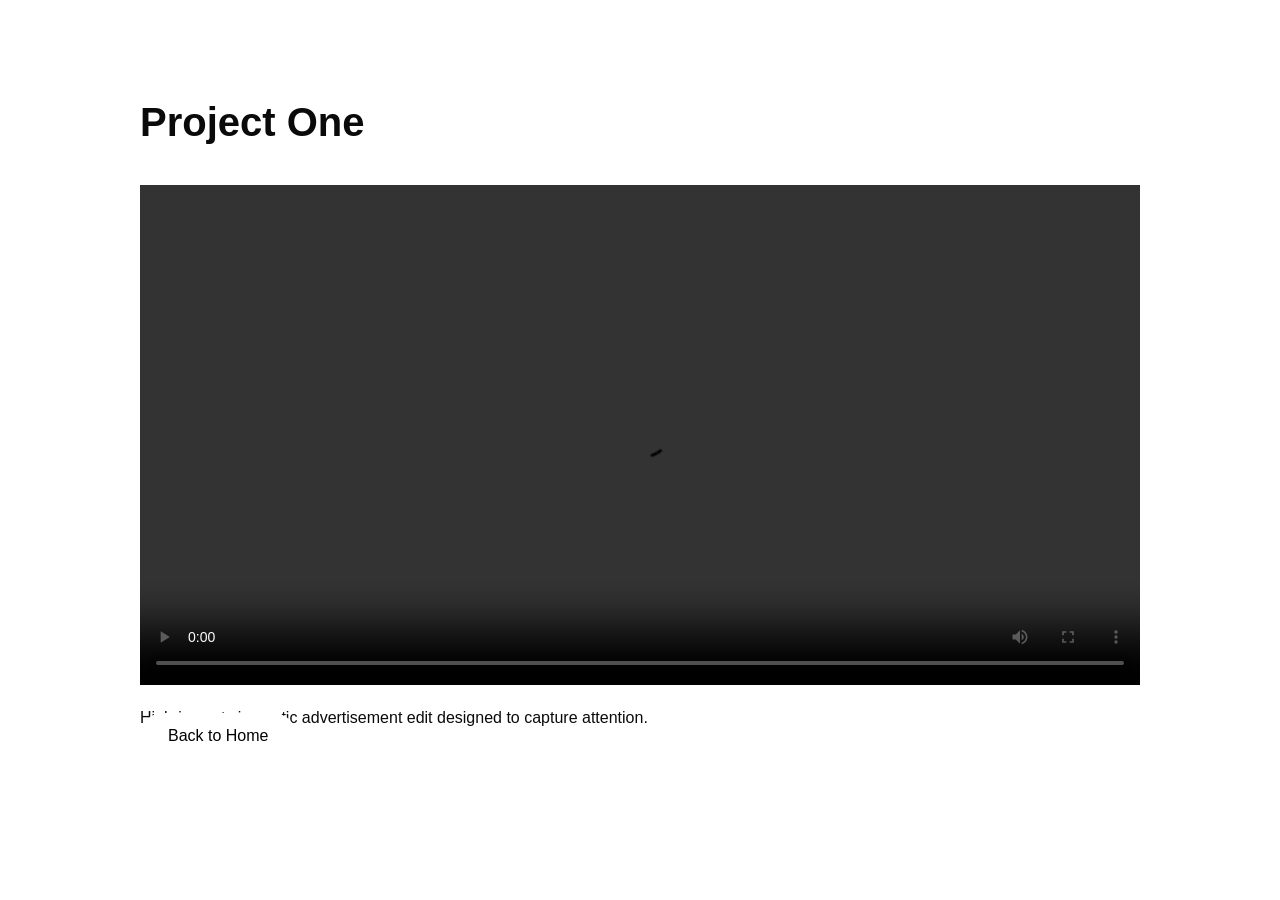
==== project1.html @ 5a97bf55 "Add files via upload" ====
<!DOCTYPE html>
<html lang="en">
<head>
<meta charset="UTF-8">
<meta name="viewport" content="width=device-width, initial-scale=1.0">
<title>Project One</title>
<link rel="stylesheet" href="../style.css">
</head>

<body>

<section class="section">
<div class="container">

<h2>Project One</h2>

<video controls style="width:100%;margin:20px 0;">
<source src="../videos/project1.mp4" type="video/mp4">
</video>

<p>High-impact cinematic advertisement edit designed to capture attention.</p>

<a href="../index.html" class="btn primary">Back to Home</a>

</div>
</section>

</body>
</html>
---- style.css ----
*{margin:0;padding:0;box-sizing:border-box;}

body{
font-family: 'Inter', sans-serif;
background:#fff;
color:#0A0A0A;
scroll-behavior:smooth;
}

/* HERO */
.hero{
height:100vh;
background:url('images/hero.jpg') center/cover no-repeat;
position:relative;
display:flex;
justify-content:center;
align-items:center;
text-align:center;
background-attachment:fixed;
}

.overlay{
position:absolute;
width:100%;
height:100%;
background:rgba(0,0,0,0.4);
}

.hero-content{
position:relative;
color:white;
max-width:800px;
}

.hero h1{
font-size:3.5rem;
font-weight:600;
}

.hero p{
margin-top:15px;
opacity:0.8;
}

/* BUTTONS */
.cta-buttons{
margin-top:30px;
display:flex;
gap:15px;
justify-content:center;
flex-wrap:wrap;
}

.btn{
padding:14px 28px;
border-radius:30px;
text-decoration:none;
transition:0.3s;
}

.btn.primary{
background:white;
color:black;
}

.btn.primary:hover{
background:#ddd;
}

.btn.secondary{
border:1px solid white;
color:white;
}

.btn.secondary:hover{
background:white;
color:black;
}

/* SCROLL */
.scroll-indicator{
position:absolute;
bottom:30px;
width:2px;
height:40px;
background:white;
animation:scroll 1.5s infinite;
}

@keyframes scroll{
0%{transform:translateY(0);opacity:0.3;}
50%{transform:translateY(10px);opacity:1;}
100%{transform:translateY(0);opacity:0.3;}
}

/* SECTIONS */
.section{padding:100px 20px;}
.dark{background:#0A0A0A;color:white;}
.container{max-width:1000px;margin:auto;}

h2{
font-size:2.5rem;
margin-bottom:20px;
}

/* GRID */
.grid{
display:grid;
grid-template-columns:repeat(auto-fit,minmax(250px,1fr));
gap:20px;
}

/* CARD */
.card{
position:relative;
overflow:hidden;
text-decoration:none;
color:white;
cursor:pointer;
}

.card video{
width:100%;
height:300px;
object-fit:cover;
transition:0.4s;
}

.card:hover video{
transform:scale(1.1);
}

.card-text{
position:absolute;
bottom:20px;
left:20px;
font-size:1.2rem;
}

/* SERVICES */
.services{
display:grid;
grid-template-columns:repeat(auto-fit,minmax(150px,1fr));
gap:20px;
text-align:center;
}

/* CTA */
.cta-section{text-align:center;}
.cta-section p{opacity:0.7;margin-bottom:20px;}

/* ANIMATION */
.fade{
opacity:0;
transform:translateY(40px);
transition:1s;
}

.fade.show{
opacity:1;
transform:translateY(0);
}

/* MOBILE */
@media(max-width:768px){
.hero h1{font-size:2.2rem;}
}.video-popup{
position:fixed;
top:0;
left:0;
width:100%;
height:100%;
background:rgba(0,0,0,0.9);
display:none;
justify-content:center;
align-items:center;
z-index:1000;
}

.video-popup video{
max-width:90%;
max-height:80%;
}

.video-popup.active{
display:flex;
}

.close-btn{
position:absolute;
top:30px;
right:40px;
font-size:40px;
color:white;
cursor:pointer;
}.testimonials{
display:grid;
grid-template-columns:repeat(auto-fit,minmax(250px,1fr));
gap:20px;
margin-top:30px;
}

.testimonial{
background:#111;
color:white;
padding:20px;
border-radius:10px;
}

.testimonial p{
font-size:0.95rem;
opacity:0.8;
}

.testimonial span{
display:block;
margin-top:10px;
font-size:0.8rem;
opacity:0.6;
}.whatsapp-btn{
position:fixed;
bottom:20px;
right:20px;
background:#25D366;
color:white;
padding:12px 18px;
border-radius:30px;
text-decoration:none;
font-size:0.9rem;
box-shadow:0 5px 15px rgba(0,0,0,0.3);
z-index:1000;
}

.whatsapp-btn:hover{
background:#1ebe5d;
}.hero{
height:100vh;
position:relative;
display:flex;
justify-content:center;
align-items:center;
text-align:center;
overflow:hidden;
}

.hero-video{
position:absolute;
top:0;
left:0;
width:100%;
height:100%;
object-fit:cover;
z-index:-2;
}

.overlay{
position:absolute;
width:100%;
height:100%;
background:rgba(0,0,0,0.5);
z-index:-1;
}.animate-text{
    opacity: 0;
    transform: translateY(30px);
    animation: fadeUp 1.2s ease forwards;
}

@keyframes fadeUp{
    to{
        opacity: 1;
        transform: translateY(0);
    }
}
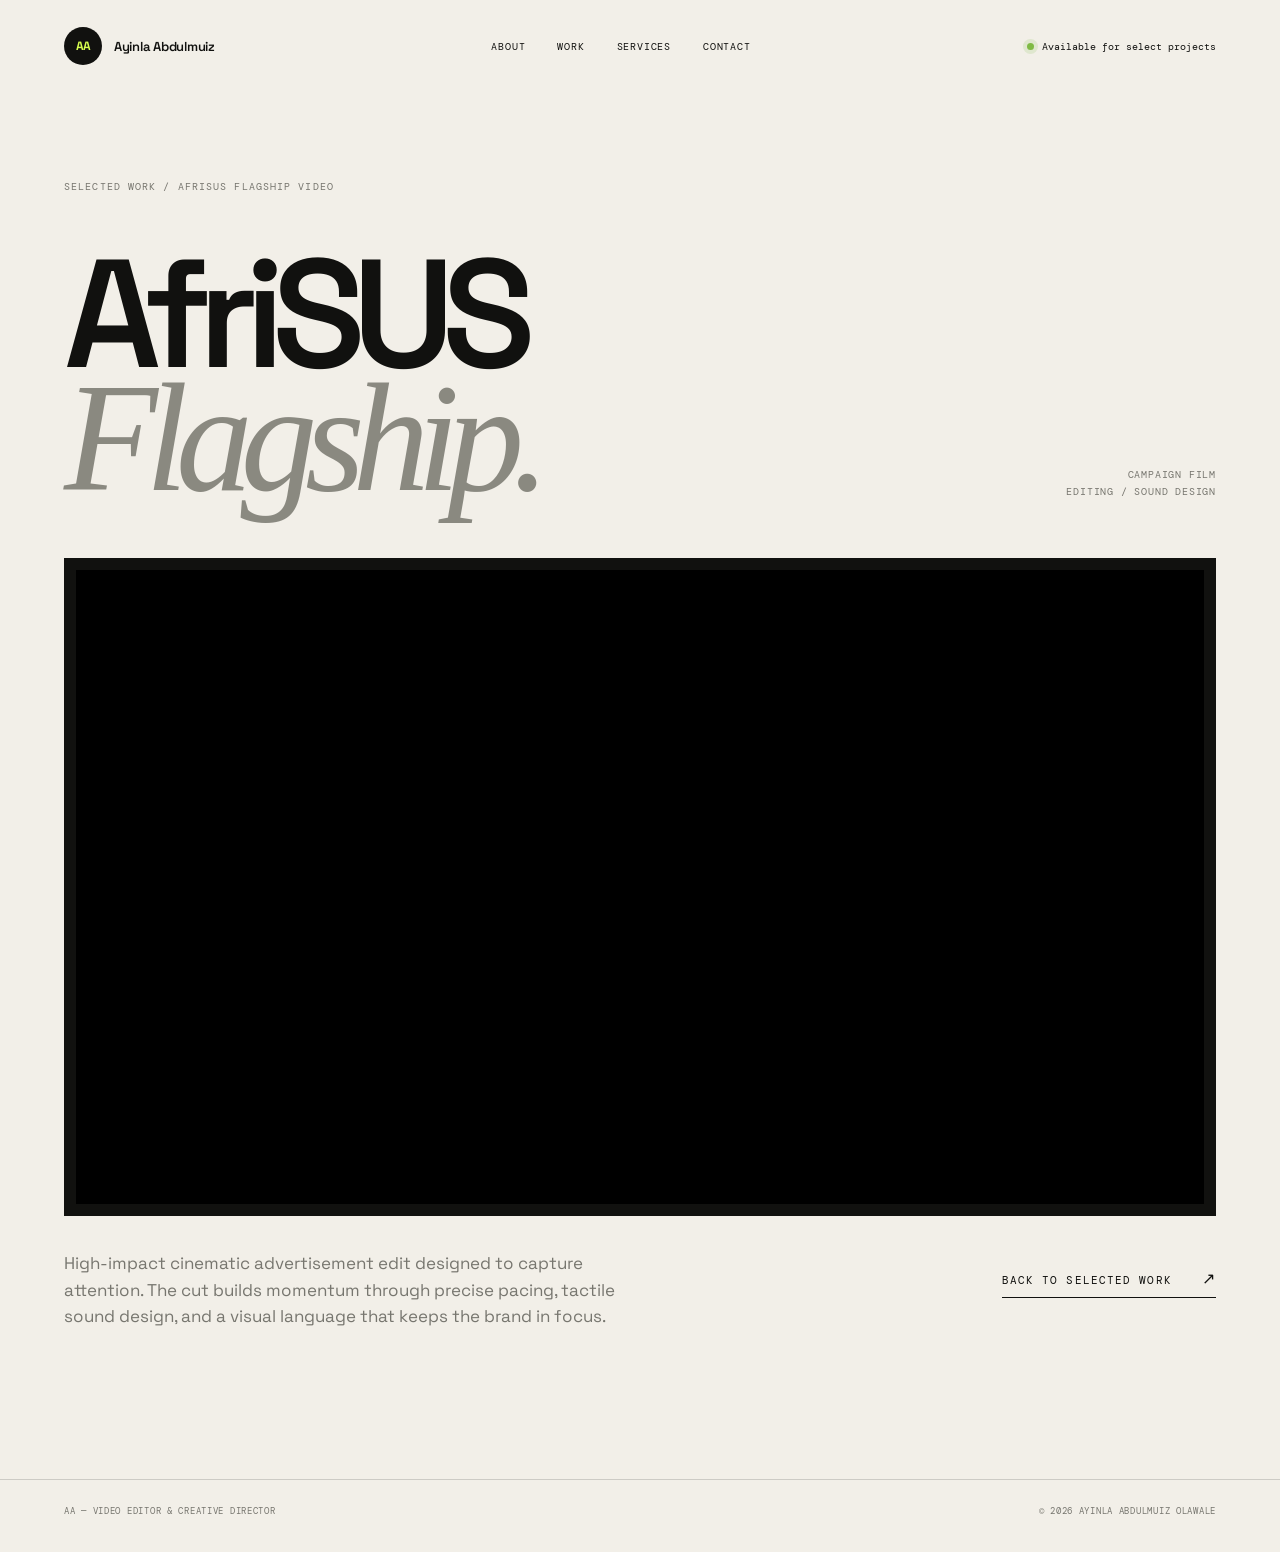
==== commit 78d52da5: "fix: fixed the website" ====
--- a/project1.html
+++ b/project1.html
@@ -1,29 +1,30 @@
-<!DOCTYPE html>
-<html lang="en">
-<head>
-<meta charset="UTF-8">
-<meta name="viewport" content="width=device-width, initial-scale=1.0">
-<title>Project One</title>
-<link rel="stylesheet" href="../style.css">
-</head>
-
-<body>
-
-<section class="section">
-<div class="container">
-
-<h2>Project One</h2>
-
-<video controls style="width:100%;margin:20px 0;">
-<source src="../videos/project1.mp4" type="video/mp4">
-</video>
-
-<p>High-impact cinematic advertisement edit designed to capture attention.</p>
-
-<a href="../index.html" class="btn primary">Back to Home</a>
-
-</div>
-</section>
-
-</body>
-</html>+<!doctype html>
+<html lang="en">
+<head>
+  <meta charset="UTF-8">
+  <meta name="viewport" content="width=device-width, initial-scale=1.0">
+  <meta name="description" content="Project One — selected work by Ayinla Abdulmuiz Olawale.">
+  <title>AfriSUS Flagship Video — Ayinla Abdulmuiz Olawale</title>
+  <link rel="preconnect" href="https://fonts.googleapis.com">
+  <link rel="preconnect" href="https://fonts.gstatic.com" crossorigin>
+  <link href="https://fonts.googleapis.com/css2?family=DM+Mono:wght@400;500&family=Space+Grotesk:wght@400;500;600;700&display=swap" rel="stylesheet">
+  <link rel="stylesheet" href="style.css?v=3">
+</head>
+<body>
+  <header class="site-header">
+    <a class="brand" href="index.html" aria-label="Ayinla home"><span class="brand-mark">AA</span><span class="brand-name">Ayinla Abdulmuiz</span></a>
+    <nav class="main-nav" aria-label="Primary navigation"><a href="index.html#about">About</a><a href="index.html#projects">Work</a><a href="index.html#services">Services</a><a href="index.html#contact">Contact</a></nav>
+    <a class="availability" href="index.html#contact"><span></span> Available for select projects</a>
+  </header>
+  <main>
+    <section class="section project-detail reveal" style="padding-top:180px">
+      <div class="section-label">Selected work / AfriSUS Flagship Video</div>
+      <div class="project-detail-heading"><h1>AfriSUS<br><em>Flagship.</em></h1><p>Campaign film<br>Editing / Sound design</p></div>
+      <div class="detail-video"><div class="youtube-frame"><iframe src="https://www.youtube-nocookie.com/embed/jgImf6pRuys?rel=0&modestbranding=1&playsinline=1" title="AfriSUS Flagship Video" frameborder="0" allow="accelerometer; autoplay; clipboard-write; encrypted-media; gyroscope; picture-in-picture; web-share" allowfullscreen></iframe></div></div>
+      <div class="detail-bottom"><p>High-impact cinematic advertisement edit designed to capture attention. The cut builds momentum through precise pacing, tactile sound design, and a visual language that keeps the brand in focus.</p><a href="index.html#projects" class="text-link">Back to selected work <span>↗</span></a></div>
+    </section>
+  </main>
+  <footer class="site-footer"><span>AA — Video editor & creative director</span><span>© 2026 Ayinla Abdulmuiz Olawale</span></footer>
+  <script src="script.js"></script>
+</body>
+</html>
--- a/style.css
+++ b/style.css
@@ -1,273 +1,23 @@
-*{margin:0;padding:0;box-sizing:border-box;}
-
-body{
-font-family: 'Inter', sans-serif;
-background:#fff;
-color:#0A0A0A;
-scroll-behavior:smooth;
-}
-
-/* HERO */
-.hero{
-height:100vh;
-background:url('images/hero.jpg') center/cover no-repeat;
-position:relative;
-display:flex;
-justify-content:center;
-align-items:center;
-text-align:center;
-background-attachment:fixed;
-}
-
-.overlay{
-position:absolute;
-width:100%;
-height:100%;
-background:rgba(0,0,0,0.4);
-}
-
-.hero-content{
-position:relative;
-color:white;
-max-width:800px;
-}
-
-.hero h1{
-font-size:3.5rem;
-font-weight:600;
-}
-
-.hero p{
-margin-top:15px;
-opacity:0.8;
-}
-
-/* BUTTONS */
-.cta-buttons{
-margin-top:30px;
-display:flex;
-gap:15px;
-justify-content:center;
-flex-wrap:wrap;
-}
-
-.btn{
-padding:14px 28px;
-border-radius:30px;
-text-decoration:none;
-transition:0.3s;
-}
-
-.btn.primary{
-background:white;
-color:black;
-}
-
-.btn.primary:hover{
-background:#ddd;
-}
-
-.btn.secondary{
-border:1px solid white;
-color:white;
-}
-
-.btn.secondary:hover{
-background:white;
-color:black;
-}
-
-/* SCROLL */
-.scroll-indicator{
-position:absolute;
-bottom:30px;
-width:2px;
-height:40px;
-background:white;
-animation:scroll 1.5s infinite;
-}
-
-@keyframes scroll{
-0%{transform:translateY(0);opacity:0.3;}
-50%{transform:translateY(10px);opacity:1;}
-100%{transform:translateY(0);opacity:0.3;}
-}
-
-/* SECTIONS */
-.section{padding:100px 20px;}
-.dark{background:#0A0A0A;color:white;}
-.container{max-width:1000px;margin:auto;}
-
-h2{
-font-size:2.5rem;
-margin-bottom:20px;
-}
-
-/* GRID */
-.grid{
-display:grid;
-grid-template-columns:repeat(auto-fit,minmax(250px,1fr));
-gap:20px;
-}
-
-/* CARD */
-.card{
-position:relative;
-overflow:hidden;
-text-decoration:none;
-color:white;
-cursor:pointer;
-}
-
-.card video{
-width:100%;
-height:300px;
-object-fit:cover;
-transition:0.4s;
-}
-
-.card:hover video{
-transform:scale(1.1);
-}
-
-.card-text{
-position:absolute;
-bottom:20px;
-left:20px;
-font-size:1.2rem;
-}
-
-/* SERVICES */
-.services{
-display:grid;
-grid-template-columns:repeat(auto-fit,minmax(150px,1fr));
-gap:20px;
-text-align:center;
-}
-
-/* CTA */
-.cta-section{text-align:center;}
-.cta-section p{opacity:0.7;margin-bottom:20px;}
-
-/* ANIMATION */
-.fade{
-opacity:0;
-transform:translateY(40px);
-transition:1s;
-}
-
-.fade.show{
-opacity:1;
-transform:translateY(0);
-}
-
-/* MOBILE */
-@media(max-width:768px){
-.hero h1{font-size:2.2rem;}
-}.video-popup{
-position:fixed;
-top:0;
-left:0;
-width:100%;
-height:100%;
-background:rgba(0,0,0,0.9);
-display:none;
-justify-content:center;
-align-items:center;
-z-index:1000;
-}
-
-.video-popup video{
-max-width:90%;
-max-height:80%;
-}
-
-.video-popup.active{
-display:flex;
-}
-
-.close-btn{
-position:absolute;
-top:30px;
-right:40px;
-font-size:40px;
-color:white;
-cursor:pointer;
-}.testimonials{
-display:grid;
-grid-template-columns:repeat(auto-fit,minmax(250px,1fr));
-gap:20px;
-margin-top:30px;
-}
-
-.testimonial{
-background:#111;
-color:white;
-padding:20px;
-border-radius:10px;
-}
-
-.testimonial p{
-font-size:0.95rem;
-opacity:0.8;
-}
-
-.testimonial span{
-display:block;
-margin-top:10px;
-font-size:0.8rem;
-opacity:0.6;
-}.whatsapp-btn{
-position:fixed;
-bottom:20px;
-right:20px;
-background:#25D366;
-color:white;
-padding:12px 18px;
-border-radius:30px;
-text-decoration:none;
-font-size:0.9rem;
-box-shadow:0 5px 15px rgba(0,0,0,0.3);
-z-index:1000;
-}
-
-.whatsapp-btn:hover{
-background:#1ebe5d;
-}.hero{
-height:100vh;
-position:relative;
-display:flex;
-justify-content:center;
-align-items:center;
-text-align:center;
-overflow:hidden;
-}
-
-.hero-video{
-position:absolute;
-top:0;
-left:0;
-width:100%;
-height:100%;
-object-fit:cover;
-z-index:-2;
-}
-
-.overlay{
-position:absolute;
-width:100%;
-height:100%;
-background:rgba(0,0,0,0.5);
-z-index:-1;
-}.animate-text{
-    opacity: 0;
-    transform: translateY(30px);
-    animation: fadeUp 1.2s ease forwards;
-}
-
-@keyframes fadeUp{
-    to{
-        opacity: 1;
-        transform: translateY(0);
-    }
-}+:root{--ink:#11110f;--paper:#f2efe8;--paper-deep:#e7e3d9;--muted:#77766f;--line:rgba(17,17,15,.16);--acid:#d7ff4f;--serif:Georgia,'Times New Roman',serif;--mono:'DM Mono',monospace;--sans:'Space Grotesk',Arial,sans-serif;--ease:cubic-bezier(.23,1,.32,1)}
+*{box-sizing:border-box;margin:0;padding:0}html{scroll-behavior:smooth}body{background:var(--paper);color:var(--ink);font-family:var(--sans);overflow-x:hidden}::selection{background:var(--acid);color:var(--ink)}a{color:inherit}.site-header{position:absolute;top:0;left:0;right:0;height:92px;padding:0 5vw;display:flex;align-items:center;justify-content:space-between;z-index:10}.brand{display:flex;align-items:center;gap:12px;text-decoration:none}.brand-mark{display:grid;place-items:center;width:38px;height:38px;background:var(--ink);color:var(--acid);font-size:12px;font-weight:700;letter-spacing:-.06em;border-radius:50%}.brand-name{font-size:13px;font-weight:600;letter-spacing:-.02em}.main-nav{display:flex;gap:32px;font-family:var(--mono);font-size:10px;text-transform:uppercase;letter-spacing:.08em}.main-nav a{text-decoration:none;position:relative}.main-nav a:after{content:'';position:absolute;height:1px;bottom:-6px;left:0;width:0;background:var(--ink);transition:width .25s var(--ease)}.main-nav a:hover:after{width:100%}.availability{font-family:var(--mono);font-size:10px;text-decoration:none;display:flex;align-items:center;gap:8px}.availability span{width:7px;height:7px;border-radius:50%;background:#7fba44;box-shadow:0 0 0 4px rgba(127,186,68,.16)}.hero{min-height:760px;height:100vh;max-height:980px;background:var(--paper-deep);position:relative;overflow:hidden;padding:180px 5vw 80px;display:flex;align-items:center}.hero-noise{position:absolute;inset:0;opacity:.18;background-image:url("data:image/svg+xml,%3Csvg viewBox='0 0 180 180' xmlns='http://www.w3.org/2000/svg'%3E%3Cfilter id='n'%3E%3CfeTurbulence type='fractalNoise' baseFrequency='.8' numOctaves='4' stitchTiles='stitch'/%3E%3C/filter%3E%3Crect width='100%25' height='100%25' filter='url(%23n)' opacity='.3'/%3E%3C/svg%3E" )}.hero-copy{position:relative;z-index:2;max-width:1050px}.kicker,.section-label{font-family:var(--mono);font-size:10px;text-transform:uppercase;letter-spacing:.11em}.kicker{display:flex;gap:28px;margin-bottom:42px}.kicker span{color:var(--muted)}h1,h2,h3,p{margin:0}h1{font-size:clamp(4.5rem,11.5vw,11.5rem);font-weight:600;line-height:.82;letter-spacing:-.085em;max-width:1000px}h1 em,h2 span{font-family:var(--serif);font-weight:400;letter-spacing:-.08em}h1 em{color:#8a8980}.hero-bottomline{display:flex;justify-content:space-between;align-items:flex-end;max-width:760px;margin-top:56px}.hero-intro{max-width:385px;font-size:15px;line-height:1.55;letter-spacing:-.02em}.circle-link{display:grid;place-items:center;width:74px;height:74px;border:1px solid var(--ink);border-radius:50%;font-size:26px;text-decoration:none;transition:background .25s,color .25s,transform .25s var(--ease)}.circle-link:hover{background:var(--ink);color:var(--acid);transform:rotate(-45deg)}.hero-frame{position:absolute;right:5vw;bottom:10%;font-family:var(--mono);font-size:10px;text-transform:uppercase;letter-spacing:.1em;display:flex;gap:18px;writing-mode:vertical-rl}.hero-frame b{font-weight:400;color:var(--muted)}.hero-orbit{position:absolute;border:1px solid rgba(17,17,15,.12);border-radius:50%;width:650px;height:650px;right:-210px;top:8%;transform:rotate(-25deg)}.orbit-two{width:400px;height:400px;right:-80px;top:24%;border-color:rgba(17,17,15,.18)}.section{padding:150px 5vw}.section-label{color:var(--muted);margin-bottom:60px}.about-section{background:var(--ink);color:var(--paper)}.about-section .section-label,.services-section .section-label{color:#92928b}.about-content,.services-layout,.contact-layout{display:grid;grid-template-columns:1.15fr 1fr;gap:8vw}.about-content h2,.services-layout h2,.contact-layout h2{font-size:clamp(3.6rem,7.5vw,8rem);line-height:.85;letter-spacing:-.08em;font-weight:500}.about-content h2 span,.services-layout h2 span{color:var(--acid)}.about-copy{max-width:470px;padding-top:12px}.about-copy p,.contact-layout p{font-size:17px;line-height:1.55;letter-spacing:-.02em;color:#b4b2aa;margin-bottom:24px}.text-link{display:inline-block;margin-top:18px;color:var(--acid);font-family:var(--mono);font-size:11px;text-transform:uppercase;letter-spacing:.1em;text-decoration:none;border-bottom:1px solid var(--acid);padding-bottom:8px}.text-link span{margin-left:22px;font-size:16px}.work-section{background:var(--paper)}.section-heading{display:flex;justify-content:space-between;align-items:flex-end;margin-bottom:66px}.section-heading h2{font-size:clamp(3.6rem,7.5vw,8rem);line-height:.84;letter-spacing:-.08em;font-weight:500}.section-heading p{max-width:220px;color:var(--muted);font-size:13px;line-height:1.45}.project-grid{display:grid;grid-template-columns:1.25fr .9fr;gap:50px 24px}.project-card{cursor:pointer}.project-card:nth-child(3){grid-column:1/-1;max-width:58%}.project-media{height:390px;position:relative;overflow:hidden;background:#c7c2b7}.project-featured .project-media{height:530px}.project-media:before{content:'';position:absolute;inset:0;background:linear-gradient(135deg,rgba(17,17,15,.1),transparent 55%);z-index:1}.project-media video{width:100%;height:100%;object-fit:cover;opacity:.78;transition:transform .7s var(--ease),opacity .4s}.media-one{background:linear-gradient(125deg,#9c9b8c,#35352f 62%,#d2d0c6)}.media-two{background:linear-gradient(120deg,#b58d70,#3e3030 64%,#cab48e)}.media-three{background:linear-gradient(120deg,#b6c2bb,#586c69 64%,#d6dbce)}.project-card:hover video{transform:scale(1.05);opacity:1}.media-overlay{position:absolute;inset:0;z-index:2;display:flex;align-items:flex-end;justify-content:space-between;padding:22px;color:white;font-family:var(--mono);font-size:10px;text-transform:uppercase;letter-spacing:.1em;opacity:0;transition:opacity .3s}.media-overlay i{font-style:normal;font-size:22px}.project-card:hover .media-overlay{opacity:1}.project-details{display:flex;justify-content:space-between;padding-top:18px;border-top:1px solid var(--ink);margin-top:14px}.project-details h3{font-size:18px;font-weight:600;letter-spacing:-.04em}.project-details p{font-family:var(--mono);font-size:10px;text-transform:uppercase;color:var(--muted);margin-top:7px;letter-spacing:.04em}.project-number{font-family:var(--mono);font-size:10px;color:var(--muted)}.services-section{background:var(--ink);color:var(--paper)}.service-list{border-top:1px solid rgba(242,239,232,.25)}.service{display:grid;grid-template-columns:45px 1fr 1.15fr;align-items:center;gap:20px;padding:25px 0;border-bottom:1px solid rgba(242,239,232,.25)}.service>span{font-family:var(--mono);font-size:10px;color:var(--acid)}.service h3{font-size:21px;font-weight:500;letter-spacing:-.05em}.service p{font-size:13px;line-height:1.45;color:#92928b}.statement{background:var(--acid);padding:130px 5vw;text-align:center}.statement p{font-size:clamp(2.7rem,6vw,6.4rem);font-weight:600;letter-spacing:-.08em;line-height:.9}.statement em{font-family:var(--serif);font-weight:400}.statement span{display:block;font-family:var(--mono);font-size:10px;margin-top:38px;text-transform:uppercase;letter-spacing:.1em}.contact-section{background:var(--paper)}.contact-layout p{color:var(--muted);max-width:400px}.contact-email{display:inline-block;font-size:clamp(1.7rem,3.4vw,3.3rem);letter-spacing:-.07em;text-decoration:none;border-bottom:1px solid var(--ink);padding-bottom:8px;margin-top:22px}.contact-email span{font-size:.55em;vertical-align:top;margin-left:14px}.social-row{display:flex;gap:20px;margin-top:55px;flex-wrap:wrap}.social-row a{font-family:var(--mono);font-size:10px;text-transform:uppercase;letter-spacing:.1em;text-decoration:none;color:var(--muted);transition:color .2s}.social-row a:hover{color:var(--ink)}.site-footer{padding:25px 5vw 35px;background:var(--paper);border-top:1px solid var(--line);display:flex;justify-content:space-between;color:var(--muted);font-family:var(--mono);font-size:9px;text-transform:uppercase;letter-spacing:.08em}.whatsapp-btn{position:fixed;z-index:8;right:24px;bottom:22px;background:var(--ink);color:var(--acid);text-decoration:none;padding:13px 17px;border-radius:2px;font-family:var(--mono);font-size:10px;text-transform:uppercase;letter-spacing:.05em;box-shadow:0 10px 30px rgba(0,0,0,.16);transition:transform .25s var(--ease)}.whatsapp-btn:hover{transform:translateY(-4px)}.whatsapp-btn span{margin-left:10px}.video-popup{position:fixed;inset:0;z-index:30;background:rgba(17,17,15,.94);display:none;align-items:center;justify-content:center;padding:5vw}.video-popup.active{display:flex}.video-popup video{max-width:100%;max-height:85vh;border:1px solid rgba(242,239,232,.3)}.close-btn{position:absolute;top:28px;right:36px;border:0;background:none;color:var(--paper);font-size:40px;font-weight:200;cursor:pointer}.reveal{opacity:0;transform:translateY(24px);transition:opacity .7s var(--ease),transform .7s var(--ease)}.reveal.visible{opacity:1;transform:none}@media(max-width:800px){.site-header{height:76px;padding:0 20px}.main-nav{display:none}.availability{font-size:9px}.brand-name{display:none}.hero{min-height:720px;padding:150px 20px 70px}.kicker{display:block;line-height:1.8;margin-bottom:35px}.kicker span{display:block}.hero-bottomline{margin-top:45px;align-items:flex-start;gap:30px}.hero-intro{font-size:14px}.circle-link{width:58px;height:58px;flex:none}.hero-frame{right:18px;bottom:8%;font-size:8px}.section{padding:100px 20px}.section-label{margin-bottom:42px}.about-content,.services-layout,.contact-layout{grid-template-columns:1fr;gap:48px}.about-content h2,.services-layout h2,.contact-layout h2{font-size:clamp(3.7rem,17vw,6rem)}.section-heading{display:block;margin-bottom:45px}.section-heading h2{font-size:clamp(3.7rem,17vw,6rem);margin-bottom:30px}.project-grid{grid-template-columns:1fr;gap:42px}.project-card:nth-child(3){grid-column:auto;max-width:none}.project-media,.project-featured .project-media{height:360px}.service{grid-template-columns:32px 1fr;gap:12px}.service p{grid-column:2}.site-footer{display:block;line-height:2}.site-footer span{display:block}.whatsapp-btn{right:15px;bottom:15px}}
+@media(prefers-reduced-motion:reduce){html{scroll-behavior:auto}.reveal{transition:none}.project-media video,.circle-link,.whatsapp-btn{transition:none}}
+
+.project-detail-heading{display:flex;justify-content:space-between;align-items:flex-end;margin-bottom:58px}.project-detail-heading h1{font-size:clamp(4.8rem,12vw,11rem);line-height:.8}.project-detail-heading h1 em{color:#8a8980}.project-detail-heading p{font-family:var(--mono);font-size:10px;line-height:1.7;color:var(--muted);text-align:right;text-transform:uppercase;letter-spacing:.08em}.detail-video{background:var(--ink);padding:18px}.detail-video video{display:block;width:100%;max-height:72vh;object-fit:contain;background:#000}.detail-bottom{display:flex;justify-content:space-between;gap:40px;margin-top:34px}.detail-bottom>p{max-width:560px;font-size:17px;line-height:1.55;color:var(--muted)}.detail-bottom .text-link{align-self:flex-start;white-space:nowrap;color:var(--ink);border-color:var(--ink)}@media(max-width:800px){.project-detail-heading{display:block;margin-bottom:40px}.project-detail-heading h1{font-size:clamp(4.8rem,19vw,7rem);margin-bottom:28px}.project-detail-heading p{text-align:left}.detail-video{padding:8px}.detail-bottom{display:block}.detail-bottom .text-link{margin-top:28px}}
+
+.hero-video-wrap{position:absolute;inset:0;z-index:0;overflow:hidden;background:#4a4942}.hero-video{position:absolute;top:50%;left:50%;width:100vw;height:56.25vw;min-height:100%;min-width:177.78vh;transform:translate(-50%,-50%);border:0;opacity:.5;pointer-events:none;filter:saturate(.72) contrast(.9)}.hero:after{content:'';position:absolute;inset:0;z-index:1;background:linear-gradient(90deg,rgba(17,17,15,.72),rgba(17,17,15,.18) 72%),linear-gradient(0deg,rgba(17,17,15,.48),transparent 60%);pointer-events:none}.hero .hero-noise{z-index:1}.hero .hero-copy,.hero .hero-frame{z-index:2;color:var(--paper)}.hero .kicker span{color:rgba(242,239,232,.68)}.hero .circle-link{border-color:var(--paper)}.hero .circle-link:hover{background:var(--acid);border-color:var(--acid);color:var(--ink)}.project-media img{width:100%;height:100%;display:block;object-fit:cover;opacity:.86;transition:transform .7s var(--ease),opacity .4s}.project-card:hover .project-media img{transform:scale(1.05);opacity:1}.detail-video{padding:12px}.youtube-frame{position:relative;width:100%;aspect-ratio:16/9;background:#000}.youtube-frame iframe{position:absolute;inset:0;width:100%;height:100%;border:0}.project-detail{background:var(--paper)}
+@media(max-width:800px){.hero-video{height:100%;width:auto;min-width:100%;object-fit:cover}.hero:after{background:linear-gradient(90deg,rgba(17,17,15,.78),rgba(17,17,15,.25)),linear-gradient(0deg,rgba(17,17,15,.55),transparent 65%)}}
+
+.hero .hero-copy,.hero .hero-frame{color:var(--paper)!important}.hero .hero-copy h1,.hero .hero-copy p{color:inherit}
+
+/* Final hero treatment: exact 16:9 canvas with a full-bleed YouTube background */
+.hero{height:auto;min-height:0;aspect-ratio:16/9;max-height:none;padding-top:clamp(120px,12vw,180px);padding-bottom:clamp(70px,8vw,120px)}
+.hero-video-wrap,.hero-video{width:100%;height:100%}.hero-video{min-width:100%;min-height:100%;object-fit:cover}.hero .hero-copy,.hero .hero-frame{position:relative}.hero .hero-frame{position:absolute}
+@media(max-width:800px){.hero{aspect-ratio:auto;min-height:720px;height:auto;padding-top:150px;padding-bottom:70px}.hero-video{width:auto;height:100%;min-width:100%;min-height:100%;object-fit:cover}}
+
+
+
+/* Stable YouTube popup sizing */
+.popup-frame{position:relative;width:min(92vw,1100px);aspect-ratio:16/9;background:#000;border:1px solid rgba(242,239,232,.3)}.popup-frame iframe{position:absolute;inset:0;width:100%;height:100%;border:0}
+
+/* Final four-service layout */
+.services-section{background:var(--ink);color:var(--paper);padding-top:170px;padding-bottom:180px}.services-section .section-label{color:#92928b;margin-bottom:70px}.services-layout{display:grid;grid-template-columns:1fr 1.1fr;gap:9vw}.services-layout h2{font-size:clamp(3.6rem,7.5vw,8rem);line-height:.85;letter-spacing:-.08em;font-weight:500}.services-layout h2 span{color:var(--acid)}.service-list{margin-top:24px;border-top:1px solid rgba(242,239,232,.25)}.service{display:grid;grid-template-columns:minmax(240px,.85fr) minmax(0,1.15fr);column-gap:70px;align-items:start;padding:34px 0;border-bottom:1px solid rgba(242,239,232,.25)}.service h3{font-size:clamp(1.35rem,2.1vw,2rem);font-weight:500;line-height:1.1}.service p{padding-left:30px;border-left:1px solid rgba(242,239,232,.3);font-size:14px;line-height:1.75;color:#92928b;max-width:480px}.statement{padding-top:175px;padding-bottom:175px}@media(max-width:800px){.services-section{padding-top:120px;padding-bottom:135px}.services-section .section-label{margin-bottom:52px}.services-layout{grid-template-columns:1fr;gap:45px}.service-list{margin-top:8px}.service{display:block;padding:30px 0}.service h3{margin-bottom:18px}.service p{padding:16px 0 0;border-left:0;border-top:1px solid rgba(242,239,232,.3);max-width:100%;line-height:1.7}.statement{padding-top:120px;padding-bottom:120px}}
